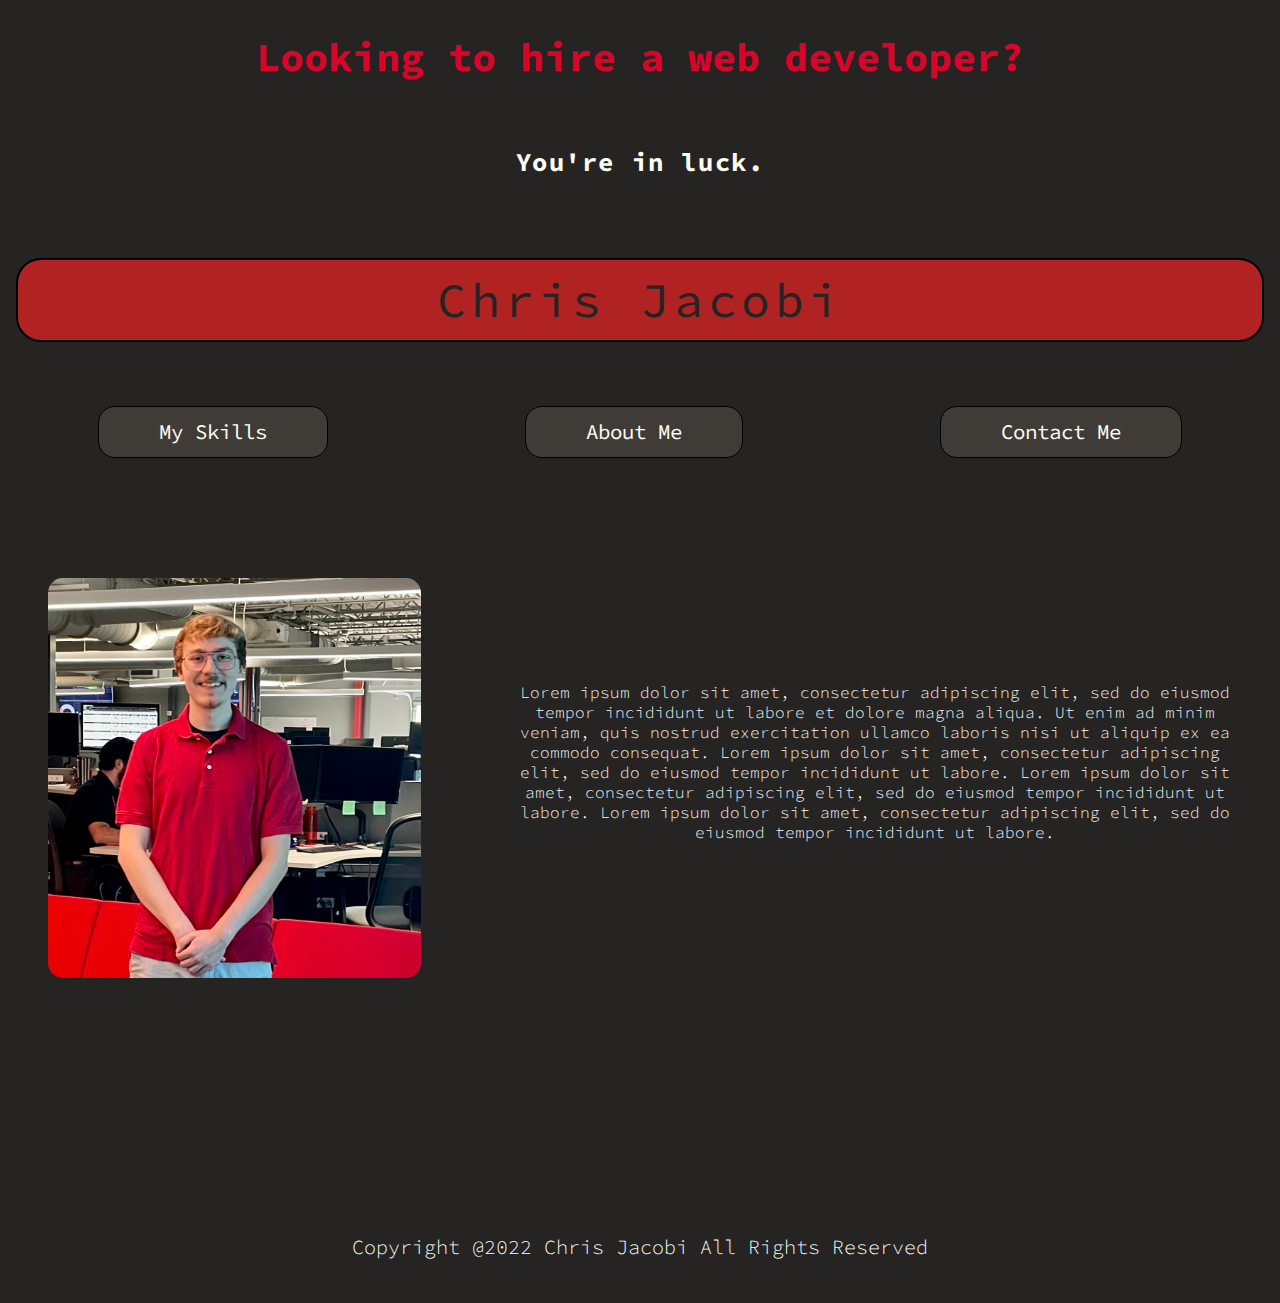
==== index.html @ 05e1d7b9 "hamBtn nav fix + new photos" ====
<!DOCTYPE html>
<html lang="en">

<head>
	<meta charset="UTF-8">
	<meta http-equiv="X-UA-Compatible" content="IE=edge">
	<meta name="viewport" content="width=device-width, initial-scale=1.0">
	<title>Home | Chris Jacobi</title>
	<link rel="stylesheet" href="styles.css">
	<link rel="preconnect" href="https://fonts.googleapis.com">
	<link rel="preconnect" href="https://fonts.gstatic.com" crossorigin>
	<link href="https://fonts.googleapis.com/css2?family=Source+Code+Pro:wght@200;300;400&display=swap" rel="stylesheet">
</head>

<body>
	<header>
		<h1 id="textHeader">Looking to hire a web developer?<button id="hamburgerBtn"> &#9776 </button></h1>
			<div class="navTab dNone">
				<a href="aboutMe.html">About Me</a>
				<a href="mySkills.html">My Skills</a>
				<a href="contact.html">Contact Me</a>
			</div>
		<section class="hireMe">
			<h2 id="hireHeader" class="luck">You're in luck.</h2>
			<h2 class="nameIntro" id="CJ"><a href="aboutMe.html">Chris Jacobi</a></h2>
		</section>
		
	
		<nav id="navigation">
			<ul>
				<li><a href="mySkills.html">My Skills</a></li>
				<li><a href="aboutMe.html">About Me</a></li>
				<li><a href="contact.html">Contact Me</a></li>
			</ul>
		</nav>
	</header>


	<main>
		<img id="profilePhoto" src="Pictures/CJ10.jpg" alt="Chris Jacobi">
		<p id="profileText"> Lorem ipsum dolor sit amet, consectetur adipiscing elit, sed do eiusmod tempor incididunt ut labore et dolore magna aliqua. 
			Ut enim ad minim veniam, quis nostrud exercitation ullamco laboris nisi ut aliquip ex ea commodo consequat.
			Lorem ipsum dolor sit amet, consectetur adipiscing elit, sed do eiusmod tempor incididunt ut labore.
			Lorem ipsum dolor sit amet, consectetur adipiscing elit, sed do eiusmod tempor incididunt ut labore.
			Lorem ipsum dolor sit amet, consectetur adipiscing elit, sed do eiusmod tempor incididunt ut labore.
		</p>
	</main>

	<footer>

		<p> Copyright @2022 Chris Jacobi All Rights Reserved </p>

	</footer>

	<script type="text/javascript" src="./script.js"></script>
	
</body>
</html>
---- styles.css ----
/* DOCUMENT */
* {
	margin: 0;
	color: #ffff;
}
body {
	font-family: 'Source Code Pro', monospace;
	background-color: #252422;
	font-weight: 300;
}
header, main {
	display: flex;
	justify-content: center;
	flex-wrap: wrap;
}
/* END DOCUMENT */



/* HEADER */
header {
	flex-direction: column;
}
.nameIntro {
	font-size: 2.5rem;
	line-height: 1rem;
	color: #FFFCF2;
	font-weight: 400;
}
#CJ {
	margin: 1rem;
}
#CJ a:visited {
	color: #FFFCF2;
	text-decoration: none;
}
#CJ a {
	color: #252422;
	text-decoration: none;
	letter-spacing: 0.3rem;
	font-size: larger;
	display: block;
	padding: 2rem;
	background-color: #b12222;
	border-radius: 25px;
	border: 2.75px solid #000000;
}
#CJ a:hover {
	background-color: #08e400a8;
}
#hireHeader {
	font-size: 1.6rem;
	padding: 2rem;
	letter-spacing: 0.1rem;
}
#hireHeader {
	color:#FFFCF2;
	margin-bottom: 2rem;
}
#textHeader {
	display: flex;
	font-size: 2.5rem;
	margin: 2rem;
	/* color: #EB5E28; */
	color: #d90429;
	justify-content: center;
}
.hireMe {
	display: flex;
	flex-direction: column;
}
/* END HEADER */



/* NAV */
#hamburgerBtn {
	background: none;
	border: none;
	cursor: pointer;
	color: #FFFCF2;
	font-size: 2.75rem;
}
.navTab {
	display: flex;
	flex-direction: column;
	align-items: center;
	background-color: #3b3b399a;
}
.navTab a {
	text-decoration: none;
	line-height: 3.2rem;
	font-size: 1.5em;
	font-weight: 400;
}
.dNone {
	display: none;
}	
nav ul {
	list-style: none;
	display: flex;
	justify-content: space-around;
	padding: 0;
	margin-top: 3rem;	
}
nav li a {
	font-size: 1.3rem;
	color: #FFFCF2;
	text-decoration: none;
	font-weight: 400;
	display: none;
	background-color: #403d39f8;
	border: 0.5px solid #000000;
	border-radius: 17px;
	padding: 0.75rem 3.75rem 0.75rem 3.75rem;
	margin-bottom: 4.5rem;
}
nav li a:visited {
	color: #FFFCF2;
}
nav li :hover {
	background-color: #747372;
}
/* END NAV */



/* MAIN */
#profilePhoto {
	margin: 3rem;
	min-width: 6rem;
	height: 25rem;
	border-radius: 15px;
}
#profileText {
	text-align: center;
	margin: 1rem 3rem 3rem 3rem;
}
/* END MAIN */



/* START FOOTER */
Footer {
	text-align: center;
	margin: 13rem 4rem 2.75rem 4rem;
	font-size: 1.25rem;
}
/* END FOOTER */








/* @MEDIAQUERYS */
@media screen and (min-width: 830px) {
	nav li a {
		display: block;
	}
	#hamburgerBtn {
		display: none;
	}
	#CJ {
		text-align: center;
	}
	#hireHeader {
		text-align: center;
	}
}
@media screen and (min-width: 1200px) {
	main {
		display: grid;
		grid-template-columns: repeat( repeat(12, 1fr));
	}
	#profileText {
		grid-column: 6 / 12;
		align-self: center;
	}
	#profilePhoto {
		grid-column: 1 / 5;
	}
}

@media screen and (max-width: 550px) {
	#CJ, #hireHeader {
		line-height: 1.25em;
	}
	#profilePhoto {
		max-width: 23rem;
		max-height: 17.5rem;
	}
}
/* END @MEDIAQUERYS */
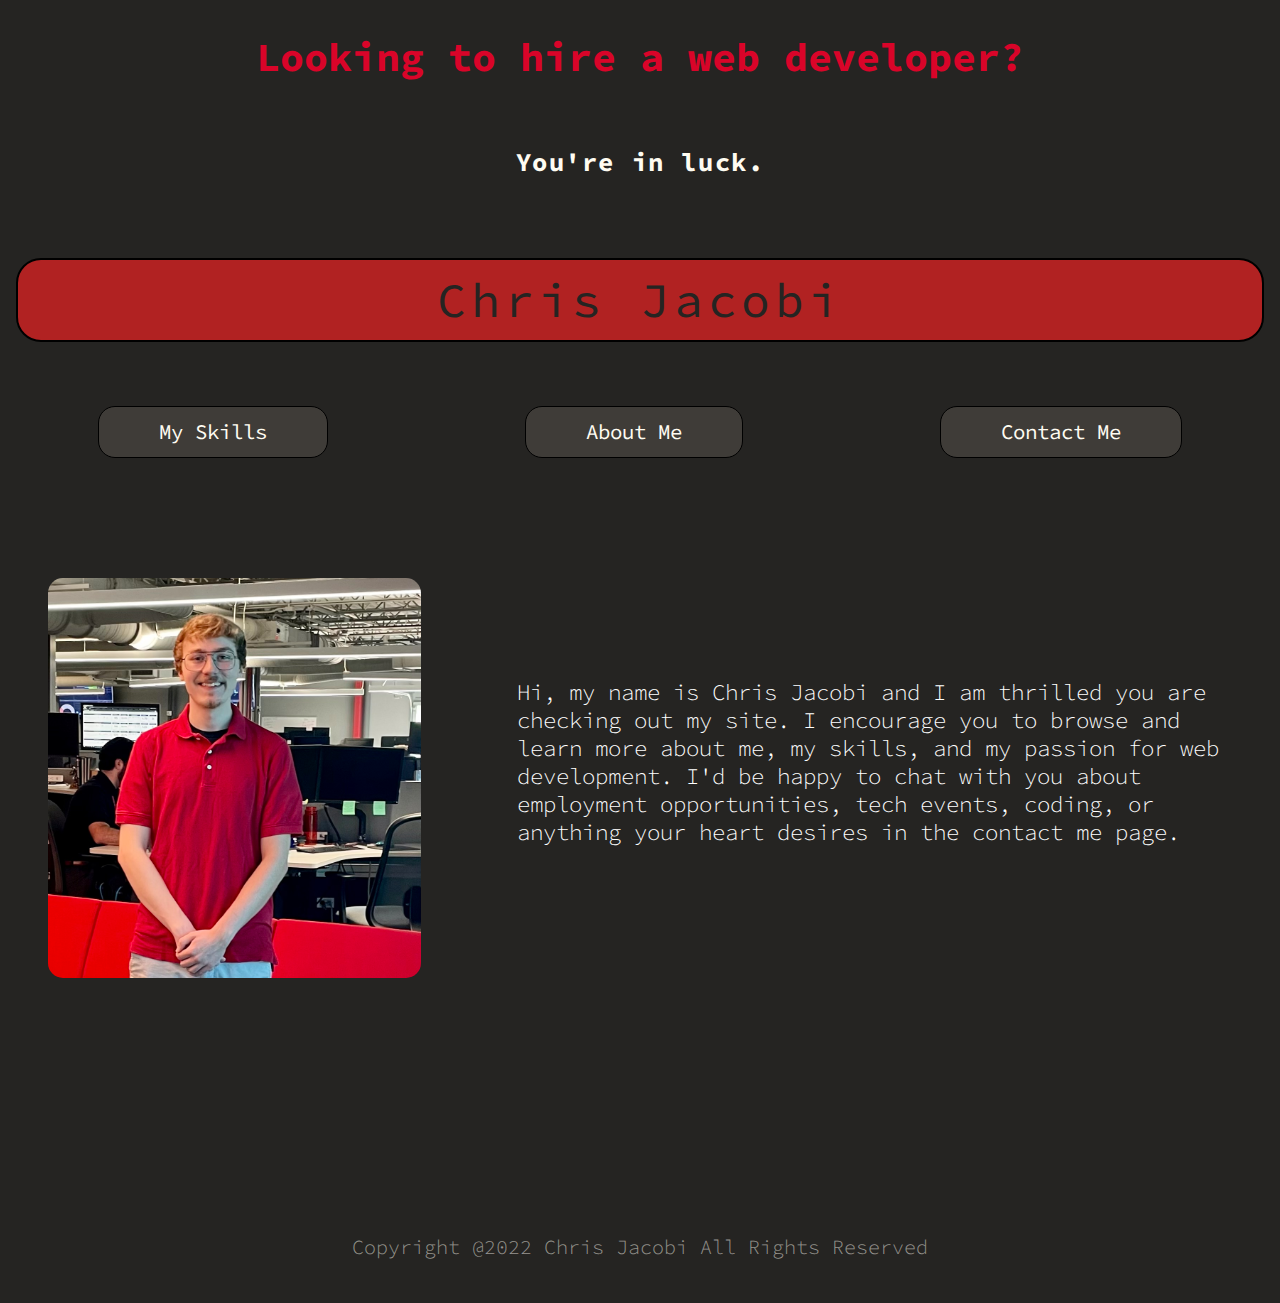
==== commit 3a1cf884: "add skills and aboutMe page + index text" ====
--- a/index.html
+++ b/index.html
@@ -1,7 +1,7 @@
 <!DOCTYPE html>
 <html lang="en">
 
-<head>
+<head> 
 	<meta charset="UTF-8">
 	<meta http-equiv="X-UA-Compatible" content="IE=edge">
 	<meta name="viewport" content="width=device-width, initial-scale=1.0">
@@ -22,7 +22,7 @@
 			</div>
 		<section class="hireMe">
 			<h2 id="hireHeader" class="luck">You're in luck.</h2>
-			<h2 class="nameIntro" id="CJ"><a href="aboutMe.html">Chris Jacobi</a></h2>
+			<h2 class="nameIntro" id="CJ"><a href="HTML/aboutMe.html">Chris Jacobi</a></h2>
 		</section>
 		
 	
@@ -38,17 +38,16 @@
 
 	<main>
 		<img id="profilePhoto" src="Pictures/CJ10.jpg" alt="Chris Jacobi">
-		<p id="profileText"> Lorem ipsum dolor sit amet, consectetur adipiscing elit, sed do eiusmod tempor incididunt ut labore et dolore magna aliqua. 
-			Ut enim ad minim veniam, quis nostrud exercitation ullamco laboris nisi ut aliquip ex ea commodo consequat.
-			Lorem ipsum dolor sit amet, consectetur adipiscing elit, sed do eiusmod tempor incididunt ut labore.
-			Lorem ipsum dolor sit amet, consectetur adipiscing elit, sed do eiusmod tempor incididunt ut labore.
-			Lorem ipsum dolor sit amet, consectetur adipiscing elit, sed do eiusmod tempor incididunt ut labore.
+		<p id="profileText">Hi, my name is Chris Jacobi and I am thrilled you are checking out my site.
+							I encourage you to browse and learn more about me, my skills, and my passion for web development.
+							I'd be happy to chat with you about employment opportunities, tech events, coding, or anything your heart desires in the contact me page.
+
 		</p>
 	</main>
 
 	<footer>
 
-		<p> Copyright @2022 Chris Jacobi All Rights Reserved </p>
+		<p id="copyright"> Copyright @2022 Chris Jacobi All Rights Reserved </p>
 
 	</footer>
 
--- a/styles.css
+++ b/styles.css
@@ -87,7 +87,7 @@
 	flex-direction: column;
 	align-items: center;
 	background-color: #3b3b399a;
-}
+} 
 .navTab a {
 	text-decoration: none;
 	line-height: 3.2rem;
@@ -134,8 +134,9 @@
 	border-radius: 15px;
 }
 #profileText {
-	text-align: center;
+	text-align: left;
 	margin: 1rem 3rem 3rem 3rem;
+	font-size: 1.4rem;
 }
 /* END MAIN */
 
@@ -147,6 +148,9 @@
 	margin: 13rem 4rem 2.75rem 4rem;
 	font-size: 1.25rem;
 }
+#copyright {
+	color: #fffcf288;
+}
 /* END FOOTER */
 
 
@@ -157,7 +161,7 @@
 
 
 /* @MEDIAQUERYS */
-@media screen and (min-width: 830px) {
+@media screen and (min-width: 980px) {
 	nav li a {
 		display: block;
 	}
@@ -169,6 +173,17 @@
 	}
 	#hireHeader {
 		text-align: center;
+	}
+	main {
+		display: grid;
+		grid-template-columns: repeat( repeat(12, 1fr));
+	}
+	#profileText {
+		grid-column: 6 / 12;
+		align-self: center;
+	}
+	#profilePhoto {
+		grid-column: 1 / 5;
 	}
 }
 @media screen and (min-width: 1200px) {
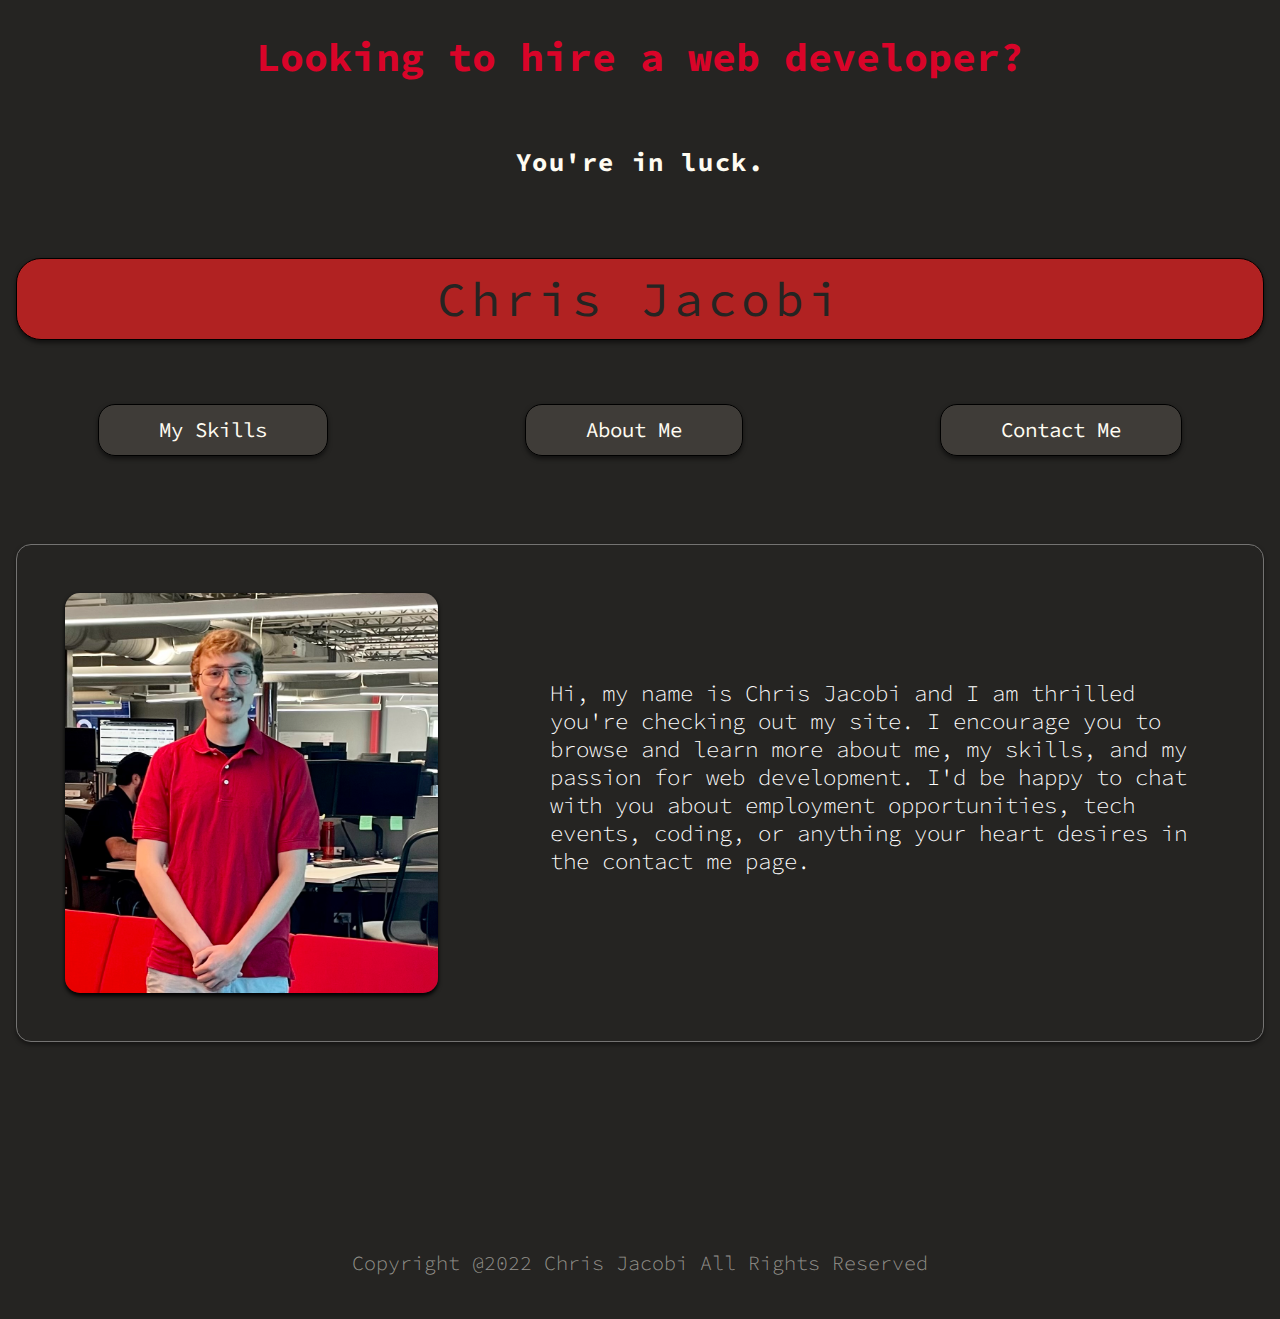
==== commit 9a90b8fd: "style additions, text edits" ====
--- a/index.html
+++ b/index.html
@@ -22,7 +22,7 @@
 			</div>
 		<section class="hireMe">
 			<h2 id="hireHeader" class="luck">You're in luck.</h2>
-			<h2 class="nameIntro" id="CJ"><a href="HTML/aboutMe.html">Chris Jacobi</a></h2>
+			<h2 class="nameIntro" id="CJ"><a href="aboutMe.html">Chris Jacobi</a></h2>
 		</section>
 		
 	
@@ -38,7 +38,7 @@
 
 	<main>
 		<img id="profilePhoto" src="Pictures/CJ10.jpg" alt="Chris Jacobi">
-		<p id="profileText">Hi, my name is Chris Jacobi and I am thrilled you are checking out my site.
+		<p id="profileText">Hi, my name is Chris Jacobi and I am thrilled you're checking out my site.
 							I encourage you to browse and learn more about me, my skills, and my passion for web development.
 							I'd be happy to chat with you about employment opportunities, tech events, coding, or anything your heart desires in the contact me page.
 
--- a/styles.css
+++ b/styles.css
@@ -44,7 +44,8 @@
 	padding: 2rem;
 	background-color: #b12222;
 	border-radius: 25px;
-	border: 2.75px solid #000000;
+	border: 1.5px solid #000000;
+	box-shadow: 0 2.5px 4.5px rgba(0, 0, 0, .5);
 }
 #CJ a:hover {
 	background-color: #08e400a8;
@@ -62,9 +63,8 @@
 	display: flex;
 	font-size: 2.5rem;
 	margin: 2rem;
-	/* color: #EB5E28; */
 	color: #d90429;
-	justify-content: center;
+	justify-content: space-between;
 }
 .hireMe {
 	display: flex;
@@ -94,6 +94,9 @@
 	font-size: 1.5em;
 	font-weight: 400;
 }
+.navTab a:hover {
+	color: #747372;
+}
 .dNone {
 	display: none;
 }	
@@ -112,6 +115,7 @@
 	display: none;
 	background-color: #403d39f8;
 	border: 0.5px solid #000000;
+	box-shadow: 0 2.5px 4.5px rgba(0, 0, 0, .5);
 	border-radius: 17px;
 	padding: 0.75rem 3.75rem 0.75rem 3.75rem;
 	margin-bottom: 4.5rem;
@@ -122,6 +126,7 @@
 nav li :hover {
 	background-color: #747372;
 }
+
 /* END NAV */
 
 
@@ -132,11 +137,19 @@
 	min-width: 6rem;
 	height: 25rem;
 	border-radius: 15px;
+	box-shadow: 0 2.5px 4.5px rgba(0, 0, 0, 1);
 }
 #profileText {
 	text-align: left;
 	margin: 1rem 3rem 3rem 3rem;
 	font-size: 1.4rem;
+	padding: 1rem;
+}
+main {
+	border: solid 1.2px #747372;
+	border-radius: 15px;
+	margin: 1rem;
+	box-shadow: 0 2.5px 4.5px rgba(0, 0, 0, .4);
 }
 /* END MAIN */
 
@@ -161,7 +174,10 @@
 
 
 /* @MEDIAQUERYS */
-@media screen and (min-width: 980px) {
+@media screen and (min-width: 990px) {
+	#textHeader {
+		justify-content: center;
+	}
 	nav li a {
 		display: block;
 	}
@@ -187,10 +203,6 @@
 	}
 }
 @media screen and (min-width: 1200px) {
-	main {
-		display: grid;
-		grid-template-columns: repeat( repeat(12, 1fr));
-	}
 	#profileText {
 		grid-column: 6 / 12;
 		align-self: center;
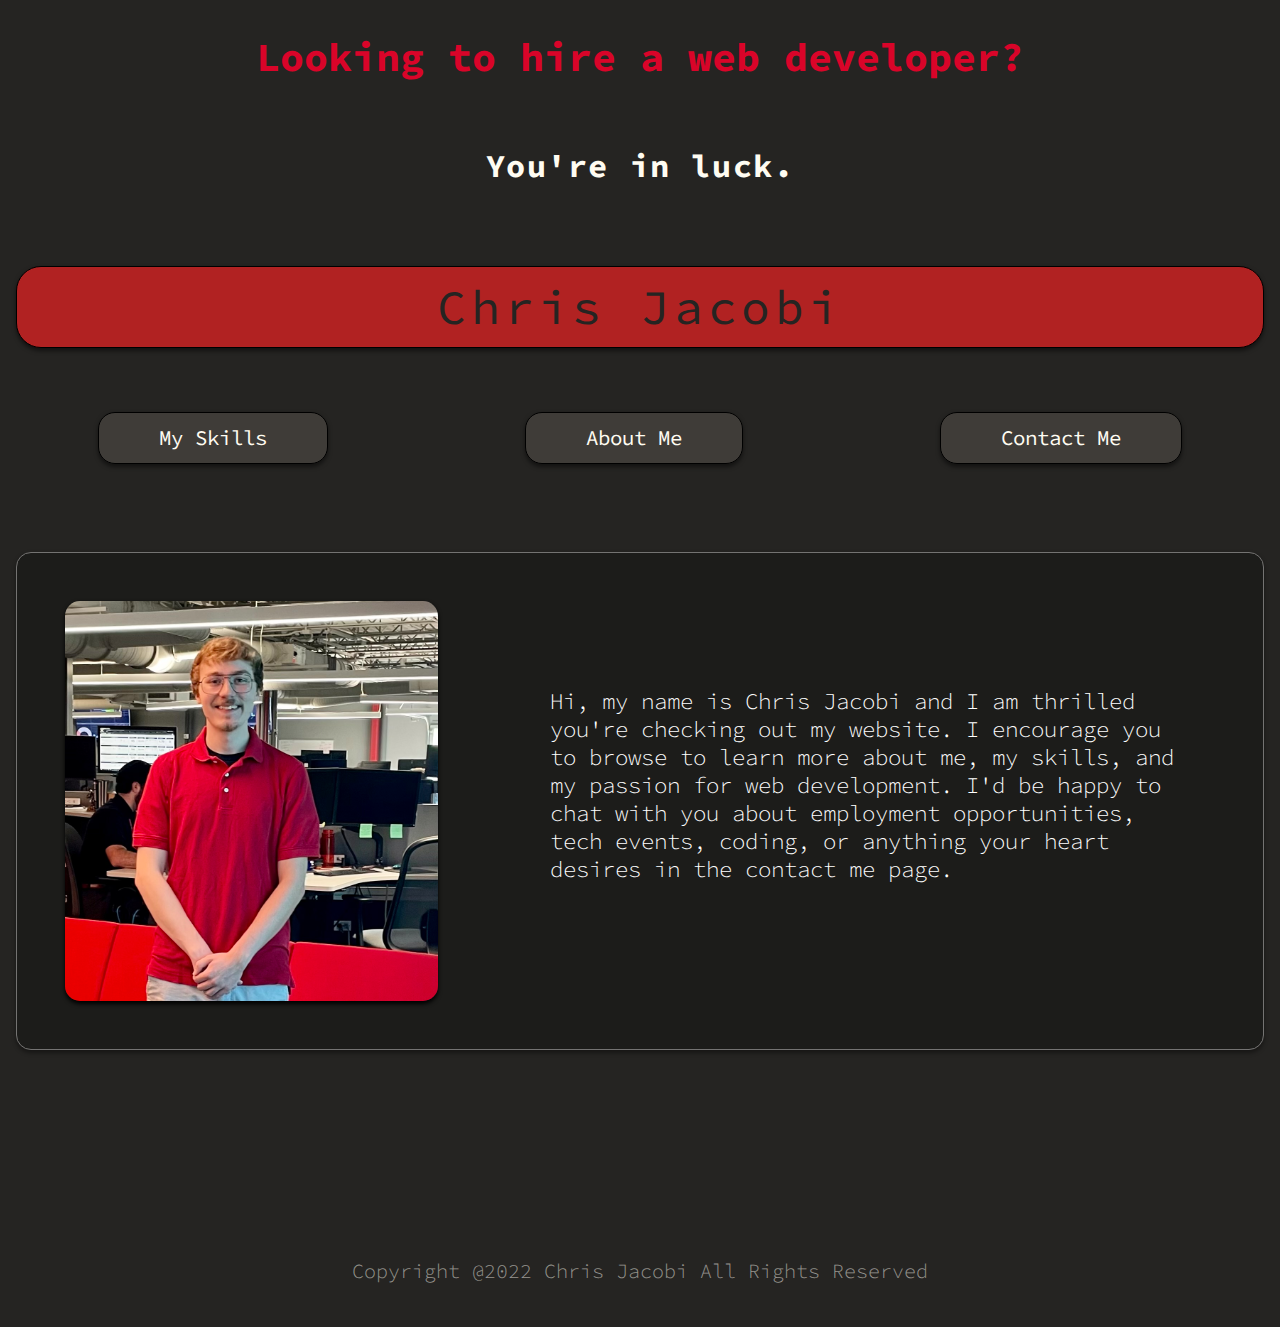
==== commit ff2853f4: "add contact form and field validation" ====
--- a/index.html
+++ b/index.html
@@ -38,8 +38,8 @@
 
 	<main>
 		<img id="profilePhoto" src="Pictures/CJ10.jpg" alt="Chris Jacobi">
-		<p id="profileText">Hi, my name is Chris Jacobi and I am thrilled you're checking out my site.
-							I encourage you to browse and learn more about me, my skills, and my passion for web development.
+		<p id="profileText">Hi, my name is Chris Jacobi and I am thrilled you're checking out my website.
+							I encourage you to browse to learn more about me, my skills, and my passion for web development.
 							I'd be happy to chat with you about employment opportunities, tech events, coding, or anything your heart desires in the contact me page.
 
 		</p>
--- a/styles.css
+++ b/styles.css
@@ -13,6 +13,9 @@
 	display: flex;
 	justify-content: center;
 	flex-wrap: wrap;
+}
+main {
+	background-color: #00000038;
 }
 /* END DOCUMENT */
 
@@ -50,12 +53,10 @@
 #CJ a:hover {
 	background-color: #08e400a8;
 }
-#hireHeader {
-	font-size: 1.6rem;
+.luck {
+	font-size: 2rem;
 	padding: 2rem;
 	letter-spacing: 0.1rem;
-}
-#hireHeader {
 	color:#FFFCF2;
 	margin-bottom: 2rem;
 }
@@ -70,6 +71,12 @@
 	display: flex;
 	flex-direction: column;
 }
+.title {
+    display: flex;
+    justify-content: space-between;
+    font-size: 3rem;
+    margin: 1rem;
+ }
 /* END HEADER */
 
 
@@ -87,6 +94,7 @@
 	flex-direction: column;
 	align-items: center;
 	background-color: #3b3b399a;
+	margin-bottom: 2rem;
 } 
 .navTab a {
 	text-decoration: none;
@@ -201,6 +209,10 @@
 	#profilePhoto {
 		grid-column: 1 / 5;
 	}
+	.title {
+		display: block;
+		text-align: center;
+	}
 }
 @media screen and (min-width: 1200px) {
 	#profileText {
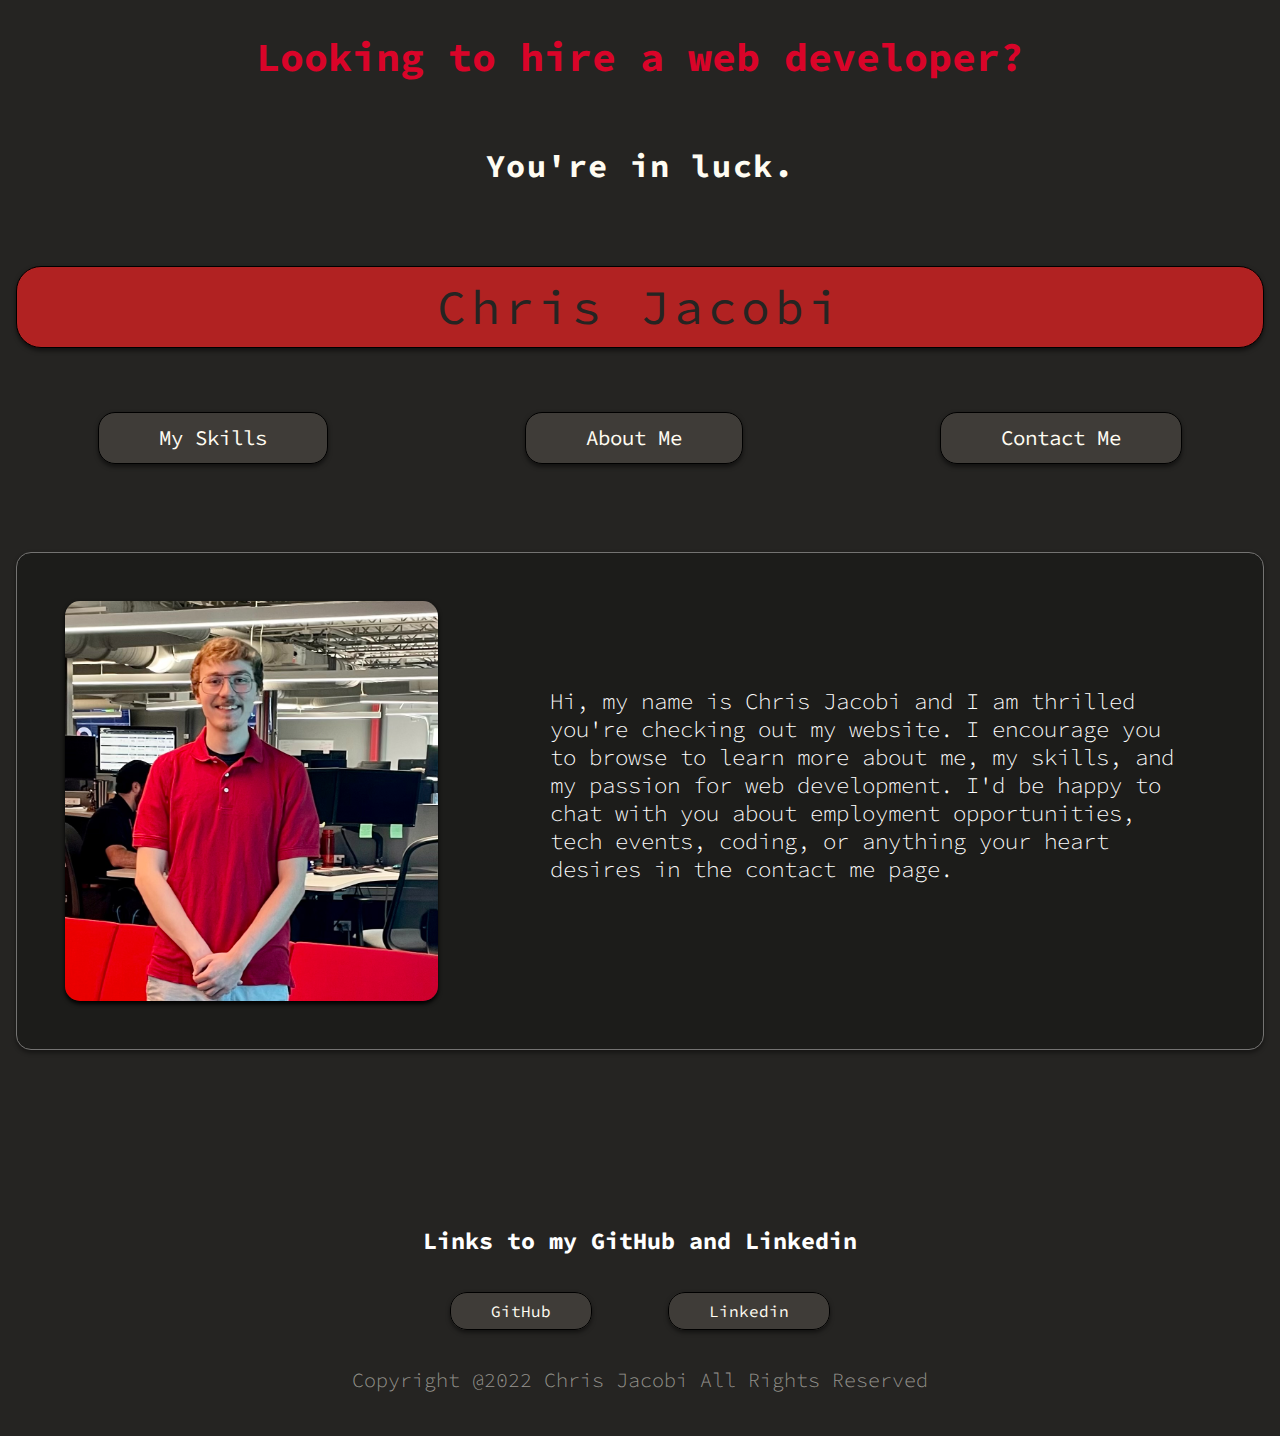
==== commit 5ede4e69: "add footer links + add skills text" ====
--- a/index.html
+++ b/index.html
@@ -46,9 +46,10 @@
 	</main>
 
 	<footer>
-
-		<p id="copyright"> Copyright @2022 Chris Jacobi All Rights Reserved </p>
-
+		<h3>Links to my GitHub and Linkedin</h3>
+		<a href="https://github.com/ChrisJacobi">GitHub</a> 
+		<a href="https://www.linkedin.com/in/chris-jacobi-95a968246/">Linkedin</a>
+		<p id="copyright">Copyright @2022 Chris Jacobi All Rights Reserved</p> 
 	</footer>
 
 	<script type="text/javascript" src="./script.js"></script>
--- a/styles.css
+++ b/styles.css
@@ -166,11 +166,30 @@
 /* START FOOTER */
 Footer {
 	text-align: center;
-	margin: 13rem 4rem 2.75rem 4rem;
-	font-size: 1.25rem;
+	margin: 11rem 4rem 2.75rem 4rem;
+	font-size: 1.25rem;	
+}
+Footer h3, Footer a {
+	margin: 2rem;
+}
+Footer a {
+	font-size: 1rem;
+	color: #FFFCF2;
+	text-decoration: none;
+	font-weight: 400;
+	background-color: #403d39f8;
+	border: 0.5px solid #000000;
+	box-shadow: 0 2.5px 4.5px rgba(0, 0, 0, .5);
+	border-radius: 17px;
+	padding: 0.5rem 2.5rem 0.5rem 2.5rem;
+	line-height: 3rem;
+}
+Footer a:hover {
+	background-color: #747372;
 }
 #copyright {
 	color: #fffcf288;
+	margin-top: 2rem;
 }
 /* END FOOTER */
 
